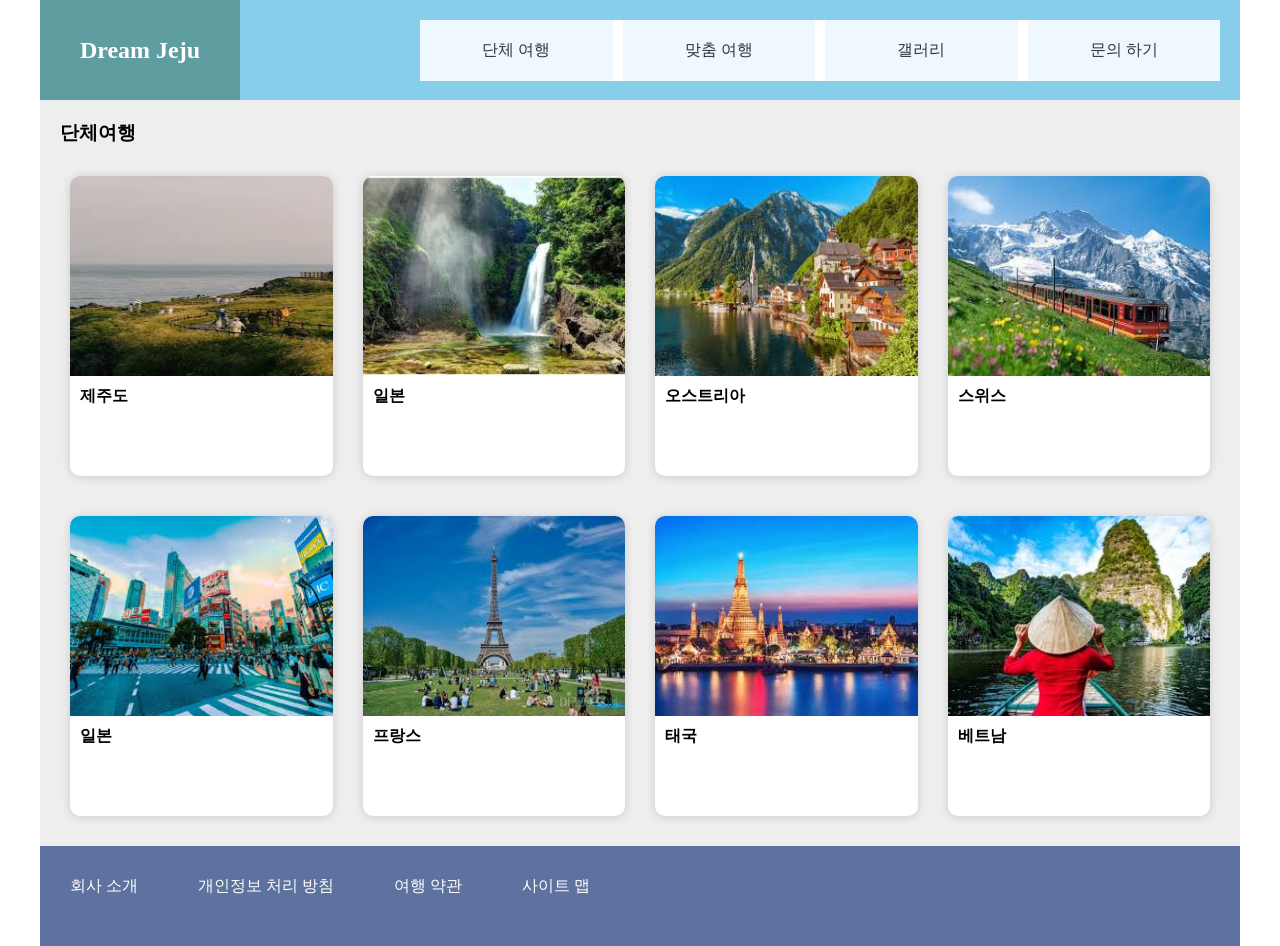
==== ex2-page1.html @ 9cefb204 "여행 사이트 페이지 만들기" ====
<html lang="ko">
  <head>
    <meta charset="UTF-8" />
    <meta name="viewport" content="width=device-width, initial-scale=1.0" />
    <title>Document</title>
    <link rel="stylesheet" href="css/ex2-page1.css" />
  </head>
  <body>
    <!-- 전체 -->
    <div id="wrap">
      <!-- 상단 -->
      <header>
        <!-- 로고 -->
        <h2 class="logo">Dream Jeju</h2>
        <!-- 네비게이션 -->
        <nav class="navi">
          <ul>
            <li><a href="#">단체 여행</a></li>
            <li><a href="ex2.html#page2">맞춤 여행</a></li>
            <li><a href="ex2.html#page3">갤러리</a></li>
            <li><a href="ex2.html#page4">문의 하기</a></li>
          </ul>
        </nav>
      </header>
      </div>
      <!-- 단체여행 콘텐츠 -->
       <div class="content">
        <h3>단체여행</h3>
        <ul class="content-box">
            <li>
                <img src="images/travel3.jpg" alt="여행사진">
                <h4>제주도</h4>
            </li>
            <li>
                <img src="images/travel4.jpg" alt="여행사진2">
                <h4>일본</h4>
            </li>
            <li>
                <img src="images/travel5.jpg" alt="여행사진3">
                <h4>오스트리아</h4>
            </li>
            <li>
                <img src="images/travel6.jpg" alt="여행사진4">
                <h4>스위스</h4>
            </li>
        </ul>
        <ul class="content-box2">
            <li>
                <img src="images/travel7.jpg" alt="여행사진">
                <h4>일본</h4>
            </li>
            <li>
                <img src="images/travel8.jpg" alt="여행사진2">
                <h4>프랑스</h4>
            </li>
            <li>
                <img src="images/travel9.jpg" alt="여행사진3">
                <h4>태국</h4>
            </li>
            <li>
                <img src="images/travel10.jpg" alt="여행사진4">
                <h4>베트남</h4>
            </li>
        </ul>
       </div>
      <!-- 푸터 -->
      <footer>
        <ul>
          <li><a href="#">회사 소개</a></li>
          <li><a href="#">개인정보 처리 방침</a></li>
          <li><a href="#">여행 약관</a></li>
          <li><a href="#">사이트 맵</a></li>
        </ul>
      </footer>
  </body>
---- css/ex2-page1.css ----
@import url(ex2.css);
.content{
    width: 1200px;
    /* height: 800px; */
    margin: 0 auto;
}
.content-box, .content-box2{
    width: 100%;
    display: flex;
    justify-content: space-around;
    gap: 30px;
}
.content li{
    width: 400px;
    height: 300px;
    /* margin: 20px; */
    border-radius: 10px;
    box-shadow: 0 1px 10px rgba(0, 0, 0, 0.15);
    background-color: #ffffff;
}
.content li img{
    width: 100%;
    height: 200px;
    border-radius: 10px 10px 0 0;
    overflow: hidden;
}
.content li h4{
    padding: 10px;
}
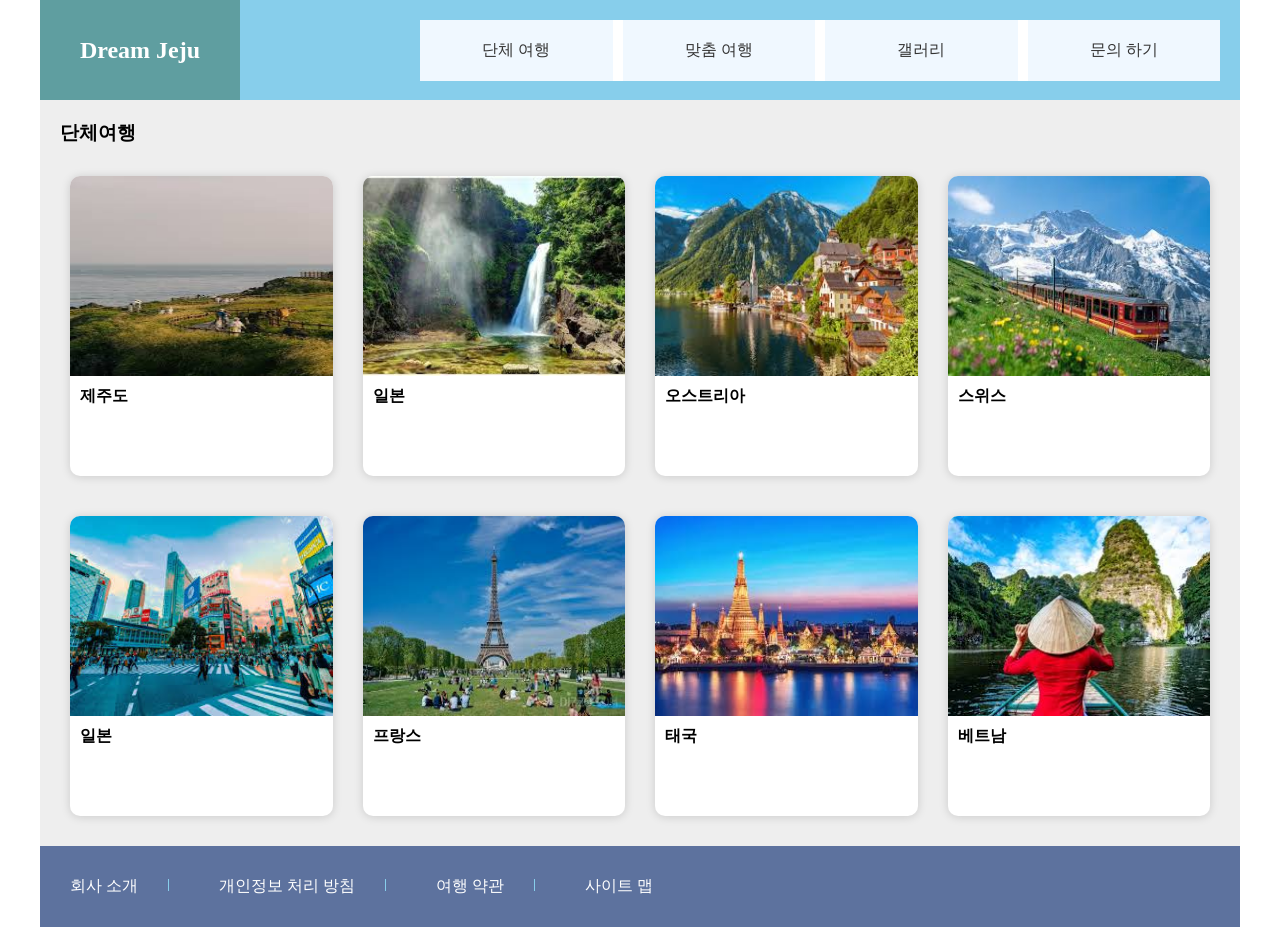
==== commit 3cb67233: "여행 페이지 만들기" ====
--- a/ex2-page1.html
+++ b/ex2-page1.html
@@ -22,54 +22,54 @@
           </ul>
         </nav>
       </header>
-      </div>
       <!-- 단체여행 콘텐츠 -->
-       <div class="content">
-        <h3>단체여행</h3>
-        <ul class="content-box">
-            <li>
-                <img src="images/travel3.jpg" alt="여행사진">
-                <h4>제주도</h4>
-            </li>
-            <li>
-                <img src="images/travel4.jpg" alt="여행사진2">
-                <h4>일본</h4>
-            </li>
-            <li>
-                <img src="images/travel5.jpg" alt="여행사진3">
-                <h4>오스트리아</h4>
-            </li>
-            <li>
-                <img src="images/travel6.jpg" alt="여행사진4">
-                <h4>스위스</h4>
-            </li>
-        </ul>
-        <ul class="content-box2">
-            <li>
-                <img src="images/travel7.jpg" alt="여행사진">
-                <h4>일본</h4>
-            </li>
-            <li>
-                <img src="images/travel8.jpg" alt="여행사진2">
-                <h4>프랑스</h4>
-            </li>
-            <li>
-                <img src="images/travel9.jpg" alt="여행사진3">
-                <h4>태국</h4>
-            </li>
-            <li>
-                <img src="images/travel10.jpg" alt="여행사진4">
-                <h4>베트남</h4>
-            </li>
-        </ul>
-       </div>
-      <!-- 푸터 -->
-      <footer>
-        <ul>
-          <li><a href="#">회사 소개</a></li>
-          <li><a href="#">개인정보 처리 방침</a></li>
-          <li><a href="#">여행 약관</a></li>
-          <li><a href="#">사이트 맵</a></li>
-        </ul>
-      </footer>
+      <div class="content">
+          <h3>단체여행</h3>
+          <ul class="content-box">
+              <li>
+                  <img src="images/travel3.jpg" alt="여행사진">
+                  <h4>제주도</h4>
+                </li>
+                <li>
+                    <img src="images/travel4.jpg" alt="여행사진2">
+                    <h4>일본</h4>
+                </li>
+                <li>
+                    <img src="images/travel5.jpg" alt="여행사진3">
+                    <h4>오스트리아</h4>
+                </li>
+                <li>
+                    <img src="images/travel6.jpg" alt="여행사진4">
+                    <h4>스위스</h4>
+                </li>
+            </ul>
+            <ul class="content-box2">
+                <li>
+                    <img src="images/travel7.jpg" alt="여행사진">
+                    <h4>일본</h4>
+                </li>
+                <li>
+                    <img src="images/travel8.jpg" alt="여행사진2">
+                    <h4>프랑스</h4>
+                </li>
+                <li>
+                    <img src="images/travel9.jpg" alt="여행사진3">
+                    <h4>태국</h4>
+                </li>
+                <li>
+                    <img src="images/travel10.jpg" alt="여행사진4">
+                    <h4>베트남</h4>
+                </li>
+            </ul>
+        </div>
+        <!-- 푸터 -->
+        <footer>
+            <ul>
+                <li><a href="#">회사 소개</a><span class="line"></span></li>
+                <li><a href="#">개인정보 처리 방침</a><span class="line"></span></li>
+                <li><a href="#">여행 약관</a><span class="line"></span></li>
+                <li><a href="#">사이트 맵</a></li>
+            </ul>
+        </footer>
+    </div>
   </body>
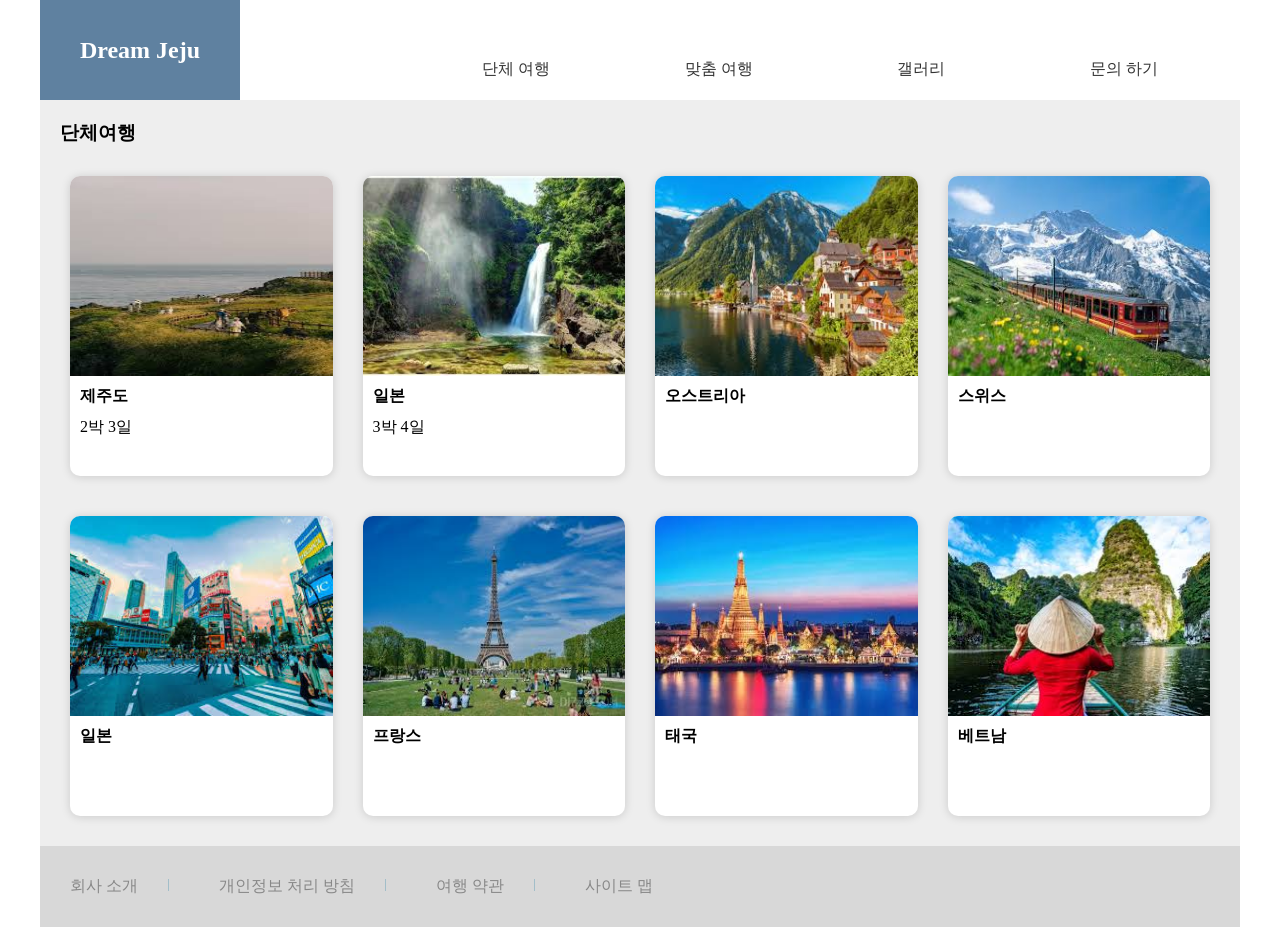
==== commit a7203931: "웹 사이트" ====
--- a/ex2-page1.html
+++ b/ex2-page1.html
@@ -29,10 +29,12 @@
               <li>
                   <img src="images/travel3.jpg" alt="여행사진">
                   <h4>제주도</h4>
+                  <p>2박 3일</p>
                 </li>
                 <li>
                     <img src="images/travel4.jpg" alt="여행사진2">
                     <h4>일본</h4>
+                    <p>3박 4일</p>
                 </li>
                 <li>
                     <img src="images/travel5.jpg" alt="여행사진3">
--- a/css/ex2-page1.css
+++ b/css/ex2-page1.css
@@ -16,6 +16,7 @@
     /* margin: 20px; */
     border-radius: 10px;
     box-shadow: 0 1px 10px rgba(0, 0, 0, 0.15);
+    transition: all 0.2s;
     background-color: #ffffff;
 }
 .content li img{
@@ -26,4 +27,11 @@
 }
 .content li h4{
     padding: 10px;
+}
+.content li p{
+    padding-left: 10px;
+}
+.content li:hover{
+    transform: scale(1.1);
+    cursor: pointer;
 }
